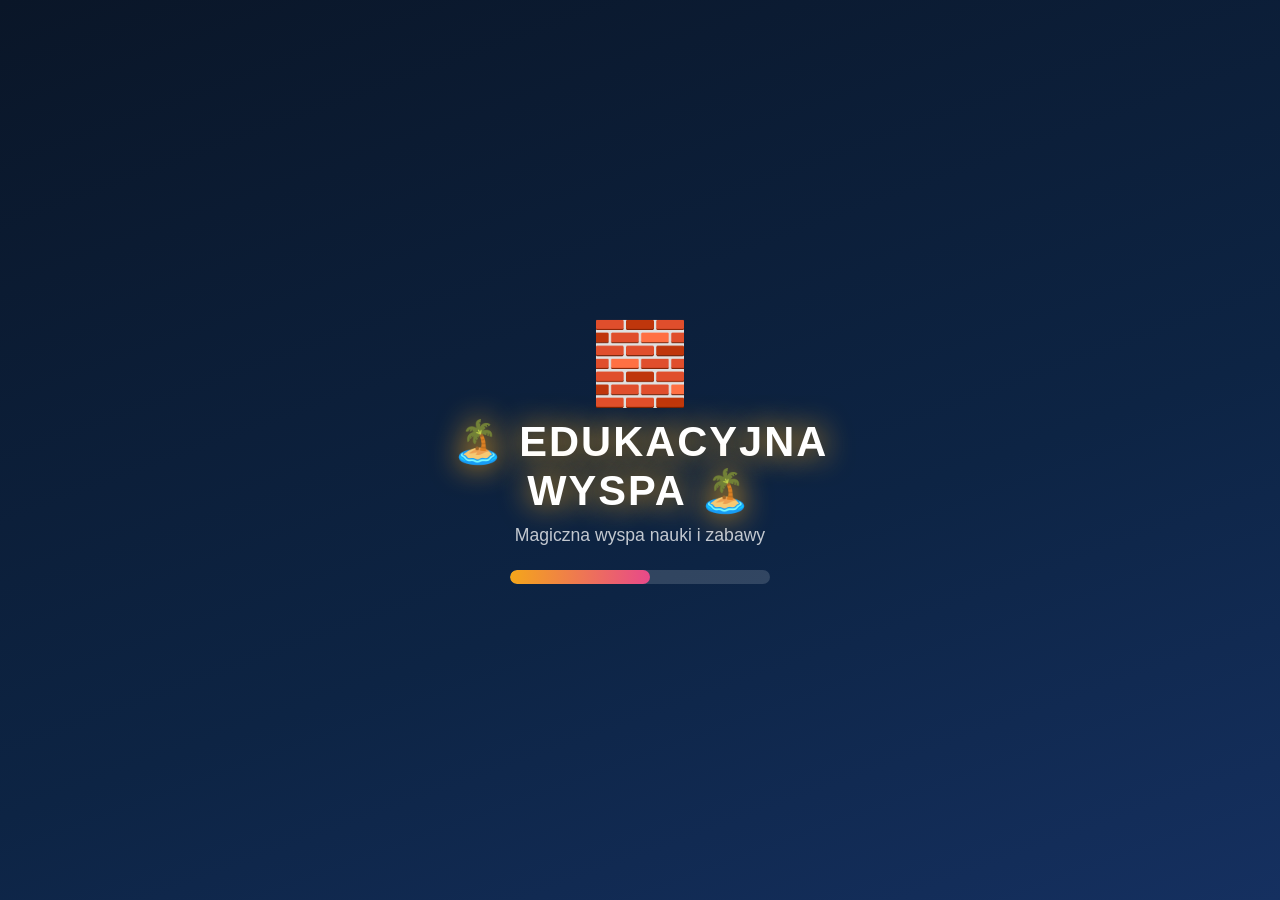
==== index.html @ 7790c466 "Add files via upload" ====
<!DOCTYPE html>
<html lang="pl">
<head>
<meta charset="UTF-8">
<meta name="viewport" content="width=device-width,initial-scale=1,maximum-scale=1,user-scalable=no,viewport-fit=cover">
<meta name="theme-color" content="#0a1628">
<meta name="apple-mobile-web-app-capable" content="yes">
<meta name="apple-mobile-web-app-status-bar-style" content="black-translucent">
<meta name="mobile-web-app-capable" content="yes">
<title>Edukacyjna Wyspa</title>
<link rel="manifest" href="manifest.json">
<link rel="icon" type="image/svg+xml" href="icon.svg">
<link rel="apple-touch-icon" href="icon.svg">
<link rel="stylesheet" href="styles.css">
</head>
<body>
<!-- ========== LOADING ========== -->
<div class="screen active" id="s-loading" onclick="startApp()">
  <div class="stitch-load" id="load-emoji">🌺</div>
  <div class="load-title">🏝️ EDUKACYJNA<br>WYSPA 🏝️</div>
  <div class="load-sub">Magiczna wyspa nauki i zabawy</div>
  <div class="load-bar-wrap"><div class="load-bar" id="load-bar"></div></div>
  <div class="tap-start" id="tap-start">👆 Dotknij, aby zacząć!</div>
</div>

<!-- ========== MAP ========== -->
<div class="screen" id="s-map">
  <div class="stars-bg" id="stars"></div>
  <svg class="map-island-bg" width="380" height="150" viewBox="0 0 380 150">
    <ellipse cx="190" cy="120" rx="170" ry="36" fill="#3d8a25"/>
    <ellipse cx="190" cy="115" rx="140" ry="28" fill="#4caf50"/>
    <circle cx="90" cy="90" r="20" fill="#3d8a25"/><rect x="87" y="100" width="6" height="20" fill="#5d3a1a"/>
    <circle cx="290" cy="85" r="18" fill="#3d8a25"/><rect x="287" y="98" width="6" height="18" fill="#5d3a1a"/>
  </svg>
  <div class="map-title" id="map-title" onpointerdown="parentLongPressStart()" onpointerup="parentLongPressEnd()" onpointerleave="parentLongPressEnd()">🏝️ EDUKACYJNA WYSPA</div>
  <div id="map-greeting" style="z-index:2;font-size:1rem;font-weight:700;color:var(--gold);margin-bottom:4px;min-height:20px"></div>
  <div class="hud">
    <div class="hud-chip">⭐ <span id="hud-stars">0</span></div>
    <div class="hud-chip">🏆 Poziom <span id="hud-level">1</span></div>
    <div class="hud-chip"><div class="level-bar-wrap"><div class="level-bar" id="hud-levelbar"></div></div></div>
  </div>
  <div class="music-panel">
    <button id="music-toggle" onclick="toggleMusic()">🎵</button>
    <input type="range" class="vol-slider" id="vol-slider" min="0" max="100" value="55" oninput="setVolume(this.value)">
  </div>
  <div class="daily-banner" id="daily-banner" onclick="startDaily()">🎯 <span id="daily-text">Wyzwanie dnia</span></div>
  <div class="portal-grid" id="portal-grid"></div>
  <div class="map-bottom-row">
    <button class="map-mini-btn" onclick="goToScreen('s-ach');renderAchievements()">🏅 Osiągnięcia</button>
    <button class="map-mini-btn" onclick="goToScreen('s-board');initBoard()">🎨 Tablica</button>
    <button class="map-mini-btn" onclick="goToScreen('s-cert');renderCertificate()">📜 Certyfikat</button>
    <button class="map-mini-btn" id="install-btn" onclick="installPWA()" style="display:none">📲 Zainstaluj</button>
  </div>
  <div id="visit-counter" style="z-index:2;margin-top:18px;font-size:.72rem;opacity:.55;text-align:center">👣 Odwiedziny: 0</div>
</div>

<!-- ========== ONBOARDING (imię + awatar) ========== -->
<div class="screen" id="s-onboard" style="background:linear-gradient(160deg,#0a1628,#1a1040,#0d2444)">
  <div class="game-screen" style="justify-content:center">
    <div class="game-title" style="color:var(--gold)">👋 Witaj na Wyspie!</div>
    <div class="game-subtitle">Jak masz na imię?</div>
    <input id="name-input" maxlength="12" placeholder="Twoje imię"
      style="font-size:1.2rem;padding:12px 18px;border-radius:16px;border:3px solid var(--gold);background:rgba(255,255,255,.1);color:#fff;text-align:center;width:min(280px,80vw);margin-bottom:6px">
    <div class="game-subtitle" style="margin-top:14px">Wybierz swojego bohatera:</div>
    <div id="avatar-picker" style="display:flex;flex-wrap:wrap;gap:10px;justify-content:center;max-width:340px;margin-bottom:18px"></div>
    <button class="big-btn" onclick="finishOnboard()">Zaczynamy! 🚀</button>
  </div>
</div>

<!-- ========== ZONE 1: LITERY ========== -->
<div class="screen" id="s-z1">
  <button class="back-btn" onclick="goBack()">← Mapa</button>
  <div class="hub"><div class="hub-title" style="color:var(--z1)">📖 Litery i Czytanie</div><div id="z1-cards"></div></div>
</div>
<div class="screen" id="s-z1a">
  <button class="back-btn" onclick="goBack()">← Litery</button>
  <button class="tut-btn" onclick="playTutorial('z1','z1a')">❓</button>
  <div class="game-screen">
    <div class="game-title" style="color:var(--z1)">🔤 Klawiatura Sticha</div>
    <div class="game-subtitle">Kliknij literę, żeby ją usłyszeć! 👂</div>
    <div class="letter-grid" id="letter-grid"></div>
  </div>
</div>
<div class="screen" id="s-z1b">
  <button class="back-btn" onclick="goBack()">← Litery</button>
  <button class="tut-btn" onclick="playTutorial('z1','z1b')">❓</button>
  <div class="game-screen">
    <div class="game-title" style="color:var(--z1)">🧩 Układanie Słów</div>
    <div id="word-emoji" class="word-emoji"></div>
    <div id="word-hint" class="word-hint"></div>
    <div class="slot-row" id="slot-row"></div>
    <div class="letter-options" id="letter-options"></div>
    <button class="big-btn" onclick="nextWord()" style="margin-top:6px">Następne słowo →</button>
  </div>
</div>
<div class="screen" id="s-z1c">
  <button class="back-btn" onclick="goBack()">← Litery</button>
  <button class="tut-btn" onclick="playTutorial('z1','z1c')">❓</button>
  <div class="game-screen">
    <div class="game-title" style="color:var(--z1)">🎵 Sylabowe Puzzle</div>
    <div class="game-subtitle" id="syl-word-name"></div>
    <div id="word-progress" class="word-progress"></div>
    <div class="syllable-row" id="syl-buttons"></div>
    <button class="big-btn" onclick="nextSylWord()" style="margin-top:8px">Następne słowo →</button>
  </div>
</div>
<div class="screen" id="s-z1d">
  <button class="back-btn" onclick="goBack()">← Litery</button>
  <button class="tut-btn" onclick="playTutorial('z1','z1d')">❓</button>
  <div class="game-screen">
    <div class="game-title" style="color:var(--z1)">🖼️ Dopasuj słowo</div>
    <div class="game-subtitle">Który napis pasuje do obrazka?</div>
    <div class="match-pic" id="match-pic"></div>
    <div class="match-opts" id="match-opts"></div>
    <button class="big-btn" onclick="nextMatch()" style="margin-top:12px">Następny →</button>
  </div>
</div>

<!-- ========== ZONE 2: PISANIE ========== -->
<div class="screen" id="s-z2">
  <button class="back-btn" onclick="goBack()">← Mapa</button>
  <button class="tut-btn" onclick="playTutorial('z2','z2')">❓</button>
  <div class="game-screen">
    <div class="game-title" style="color:var(--pink)">✏️ Pisanie z Wiolą</div>
    <div class="diff-row" id="z2-diff"></div>
    <div class="char-picker" id="char-picker"></div>
    <div class="canvas-wrap"><canvas id="draw-canvas" width="320" height="220"></canvas></div>
    <div class="draw-controls">
      <button class="big-btn pink" onclick="clearDrawing()">🗑️ Wymaż</button>
      <button class="big-btn green" onclick="saveDrawing()">💾 Zapisz</button>
      <button class="big-btn" onclick="checkCoverage()">✅ Sprawdź!</button>
    </div>
    <div class="coverage-bar-wrap"><div class="coverage-bar" id="cov-bar"></div></div>
    <div class="coverage-text" id="cov-text">Rysuj palcem po kropkach!</div>
    <div class="gallery" id="draw-gallery"></div>
  </div>
</div>

<!-- ========== ZONE 3: MATEMATYKA ========== -->
<div class="screen" id="s-z3">
  <button class="back-btn" onclick="goBack()">← Mapa</button>
  <div class="hub"><div class="hub-title" style="color:var(--z3)">💎 Matematyka</div><div id="z3-cards"></div></div>
</div>
<div class="screen" id="s-z3a">
  <button class="back-btn" onclick="goBack()">← Matematyka</button>
  <button class="tut-btn" onclick="playTutorial('z3','z3a')">❓</button>
  <div class="game-screen">
    <div class="game-title" style="color:var(--cyan)">💎 Liczenie Diamentów</div>
    <div class="game-subtitle">Dotykaj diamenty i licz ze Stichem!</div>
    <div class="count-display" id="count-display">0</div>
    <div class="diamond-grid" id="diamond-grid"></div>
    <div style="margin:8px 0;font-size:.9rem;opacity:.8">Ile ich jest razem?</div>
    <div class="ans-row" id="diamond-answers"></div>
    <button class="big-btn cyan" onclick="nextDiamond()" style="margin-top:14px">Nowe zadanie →</button>
  </div>
</div>
<div class="screen" id="s-z3b">
  <button class="back-btn" onclick="goBack()">← Matematyka</button>
  <button class="tut-btn" onclick="playTutorial('z3','z3b')">❓</button>
  <div class="game-screen">
    <div class="game-title" style="color:var(--cyan)">🧮 Działania</div>
    <div class="diff-row" id="z3b-ops"></div>
    <div class="math-emoji-row" id="math-emoji"></div>
    <div class="math-eq" id="math-eq"></div>
    <div class="ans-row" id="math-answers"></div>
    <button class="big-btn cyan" onclick="nextMath()" style="margin-top:14px">Nowe zadanie →</button>
  </div>
</div>
<div class="screen" id="s-z3c">
  <button class="back-btn" onclick="goBack()">← Matematyka</button>
  <button class="tut-btn" onclick="playTutorial('z3','z3c')">❓</button>
  <div class="game-screen">
    <div class="game-title" style="color:var(--cyan)">🎈 Balony Matematyczne</div>
    <div class="balloon-target" id="balloon-target"></div>
    <div class="balloon-field" id="balloon-field"></div>
    <div class="mem-score" id="balloon-score" style="margin-top:10px">Trafienia: 0 / 5</div>
  </div>
</div>

<!-- ========== ZONE 4: GRY ========== -->
<div class="screen" id="s-z4">
  <button class="back-btn" onclick="goBack()">← Mapa</button>
  <div class="hub"><div class="hub-title" style="color:var(--z4)">🎮 Gry i Zabawy</div><div id="z4-cards"></div></div>
</div>
<div class="screen" id="s-z4a">
  <button class="back-btn" onclick="goBack()">← Gry</button>
  <button class="tut-btn" onclick="playTutorial('z4','z4a')">❓</button>
  <div class="game-screen">
    <div class="game-title" style="color:var(--z4)">🃏 Memory</div>
    <div class="diff-row" id="mem-diff"></div>
    <div class="mem-score" id="mem-score">Pary: 0</div>
    <div class="memory-grid" id="memory-grid"></div>
    <button class="big-btn green" onclick="initMemory()" style="margin-top:14px">🔄 Nowa gra</button>
  </div>
</div>
<div class="screen" id="s-z4b">
  <button class="back-btn" onclick="goBack()">← Gry</button>
  <button class="tut-btn" onclick="playTutorial('z4','z4b')">❓</button>
  <div class="game-screen">
    <div class="game-title" style="color:var(--z4)">⭕ Kółko i Krzyżyk</div>
    <div class="game-subtitle">Ty = 💙 Stich (X) | Komputer = 💖 Wojan (O)</div>
    <div class="ttt-status" id="ttt-status">Twoja kolej!</div>
    <div class="ttt-grid" id="ttt-grid"></div>
    <button class="big-btn green" onclick="initTTT()" style="margin-top:14px">🔄 Nowa gra</button>
  </div>
</div>
<div class="screen" id="s-z4c">
  <button class="back-btn" onclick="goBack()">← Gry</button>
  <button class="tut-btn" onclick="playTutorial('z4','z4c')">❓</button>
  <div class="game-screen">
    <div class="game-title" style="color:var(--z4)">🎲 Edukacyjny Chińczyk</div>
    <div class="chinczyk-info" id="chin-info">💙 Ty | 💚 Creeper</div>
    <div class="chinczyk-track" id="chin-track"></div>
    <div class="dice-display" id="dice-disp">🎲</div>
    <div id="quiz-area" style="width:100%"></div>
    <button class="big-btn green" id="chin-roll-btn" onclick="rollDice()">🎲 Rzuć kostką!</button>
    <button class="big-btn ghost" onclick="initChinczyk()" style="margin-top:8px">🔄 Nowa gra</button>
  </div>
</div>

<!-- ========== ZONE 5: LOGIKA ========== -->
<div class="screen" id="s-z5">
  <button class="back-btn" onclick="goBack()">← Mapa</button>
  <div class="hub"><div class="hub-title" style="color:var(--z5)">🧠 Logika i Obserwacja</div><div id="z5-cards"></div></div>
</div>
<div class="screen" id="s-z5a">
  <button class="back-btn" onclick="goBack()">← Logika</button>
  <button class="tut-btn" onclick="playTutorial('z5','z5a')">❓</button>
  <div class="game-screen">
    <div class="game-title" style="color:var(--z5)">🔢 Co dalej?</div>
    <div class="game-subtitle">Dokończ wzór — co pasuje w miejsce ❓</div>
    <div class="seq-row" id="seq-row"></div>
    <div class="seq-opts" id="seq-opts"></div>
    <button class="big-btn purple" onclick="nextSequence()" style="margin-top:14px">Następny →</button>
  </div>
</div>
<div class="screen" id="s-z5b">
  <button class="back-btn" onclick="goBack()">← Logika</button>
  <button class="tut-btn" onclick="playTutorial('z5','z5b')">❓</button>
  <div class="game-screen">
    <div class="game-title" style="color:var(--z5)">🔍 Znajdź różnicę</div>
    <div class="game-subtitle" id="diff-sub">Dotknij to, co jest inne!</div>
    <div class="seq-row"><div class="seq-item" style="border:none;font-size:.9rem;opacity:.7">Znalezione: <span id="diff-found">0</span>/<span id="diff-total">0</span></div></div>
    <div class="diff-scene"><div class="diff-grid" id="diff-grid"></div></div>
    <button class="big-btn purple" onclick="nextDifference()" style="margin-top:14px">Następny →</button>
  </div>
</div>
<div class="screen" id="s-z5c">
  <button class="back-btn" onclick="goBack()">← Logika</button>
  <button class="tut-btn" onclick="playTutorial('z5','z5c')">❓</button>
  <div class="game-screen">
    <div class="game-title" style="color:var(--z5)">🧩 Puzzle</div>
    <div class="game-subtitle">Przeciągnij części na właściwe miejsca!</div>
    <div class="puzzle-board" id="puzzle-board"></div>
    <div class="puz-tray" id="puzzle-tray"></div>
    <button class="big-btn purple" onclick="initPuzzle()" style="margin-top:14px">Nowy obrazek →</button>
  </div>
</div>
<div class="screen" id="s-z5d">
  <button class="back-btn" onclick="goBack()">← Logika</button>
  <button class="tut-btn" onclick="playTutorial('z5','z5d')">❓</button>
  <div class="game-screen">
    <div class="game-title" style="color:var(--z5)">🌀 Labirynt</div>
    <div class="game-subtitle">Przesuń palcem 💙 do 🏆!</div>
    <div id="maze-wrap" class="maze-wrap"></div>
    <button class="big-btn purple" onclick="initMaze()" style="margin-top:14px">Nowy labirynt →</button>
  </div>
</div>

<!-- ========== ZONE 6: UBIERANKI / OPIEKA ========== -->
<div class="screen" id="s-z6">
  <button class="back-btn" onclick="goBack()">← Mapa</button>
  <div class="hub"><div class="hub-title" style="color:var(--z6)">👗 Ubieranki i Opieka</div><div id="z6-cards"></div></div>
</div>
<div class="screen" id="s-z6a">
  <button class="back-btn" onclick="goBack()">← Ubieranki</button>
  <button class="tut-btn" onclick="playTutorial('z6','z6a')">❓</button>
  <div class="game-screen">
    <div class="game-title" style="color:var(--z6)">👗 Ubieranki</div>
    <div class="char-toggle" id="dress-char-toggle"></div>
    <div class="theme-row" id="dress-themes"></div>
    <div class="dress-stage">
      <div class="dress-char" id="dress-base">👧</div>
      <div class="dress-layer dl-hat" id="dl-hat"></div>
      <div class="dress-layer dl-acc" id="dl-acc"></div>
      <div class="dress-layer dl-body" id="dl-body"></div>
      <div class="dress-layer dl-feet" id="dl-feet"></div>
    </div>
    <div class="wardrobe" id="wardrobe"></div>
    <button class="big-btn" onclick="celebrateDress()" style="margin-top:12px;background:var(--z6)">✨ Gotowe!</button>
  </div>
</div>
<div class="screen" id="s-z6b">
  <button class="back-btn" onclick="goBack()">← Opieka</button>
  <button class="tut-btn" onclick="playTutorial('z6','z6b')">❓</button>
  <div class="game-screen">
    <div class="game-title" style="color:var(--z6)">🐾 Opieka nad zwierzakiem</div>
    <div class="char-toggle" id="pet-toggle"></div>
    <div class="pet-stage" id="pet-stage">🐶</div>
    <div class="meters" id="pet-meters"></div>
    <div class="care-actions">
      <button class="care-btn" onclick="petAction('feed')">🍖</button>
      <button class="care-btn" onclick="petAction('wash')">🧼</button>
      <button class="care-btn" onclick="petAction('play')">🎾</button>
      <button class="care-btn" onclick="petAction('sleep')">😴</button>
    </div>
  </div>
</div>
<div class="screen" id="s-z6c">
  <button class="back-btn" onclick="goBack()">← Gotowanie</button>
  <button class="tut-btn" onclick="playTutorial('z6','z6c')">❓</button>
  <div class="game-screen">
    <div class="game-title" style="color:var(--z6)">🍳 Gotowanie</div>
    <div class="game-subtitle" id="cook-goal">Zrób pyszną kanapkę!</div>
    <div class="plate" id="cook-plate"></div>
    <div class="ingredient-tray" id="cook-tray"></div>
    <button class="big-btn" onclick="serveDish()" style="margin-top:10px;background:var(--z6)">🍽️ Podaj!</button>
  </div>
</div>
<div class="screen" id="s-z6d">
  <button class="back-btn" onclick="goBack()">← Salon</button>
  <button class="tut-btn" onclick="playTutorial('z6','z6d')">❓</button>
  <div class="game-screen">
    <div class="game-title" style="color:var(--z6)">💅 Salon piękności</div>
    <div class="game-subtitle">Wybierz kolor i pomaluj paznokcie!</div>
    <div class="nails" id="nails"></div>
    <div class="palette" id="nail-palette"></div>
    <button class="big-btn" onclick="celebrate('Pięknie! 💅','Gotowy manicure!',3,'z6d')" style="margin-top:14px;background:var(--z6)">✨ Gotowe!</button>
  </div>
</div>

<!-- ========== EXTRA GAMES ========== -->
<div class="screen" id="s-cbn">
  <button class="back-btn" onclick="goBack()">← Logika</button>
  <button class="tut-btn" onclick="playTutorial('z5','cbn')">❓</button>
  <div class="game-screen">
    <div class="game-title" style="color:var(--z5)">🎨 Maluj po numerach</div>
    <div class="game-subtitle">Wybierz kolor i dotknij pól z tą cyfrą!</div>
    <div class="cbn-grid" id="cbn-grid"></div>
    <div class="cbn-palette" id="cbn-palette"></div>
    <button class="big-btn purple" onclick="initCBN()" style="margin-top:12px">Nowy obrazek →</button>
  </div>
</div>
<div class="screen" id="s-shadow">
  <button class="back-btn" onclick="goBack()">← Logika</button>
  <button class="tut-btn" onclick="playTutorial('z5','shadow')">❓</button>
  <div class="game-screen">
    <div class="game-title" style="color:var(--z5)">🌚 Znajdź cień</div>
    <div class="game-subtitle">Który obrazek pasuje do cienia?</div>
    <div class="shadow-target" id="shadow-target"></div>
    <div class="shadow-opts" id="shadow-opts"></div>
    <button class="big-btn purple" onclick="nextShadow()" style="margin-top:14px">Następny →</button>
  </div>
</div>
<div class="screen" id="s-sort">
  <button class="back-btn" onclick="goBack()">← Logika</button>
  <button class="tut-btn" onclick="playTutorial('z5','sort')">❓</button>
  <div class="game-screen">
    <div class="game-title" style="color:var(--z5)">📦 Sortowanie</div>
    <div class="game-subtitle" id="sort-goal">Przeciągnij do właściwego pojemnika!</div>
    <div class="sort-items" id="sort-items"></div>
    <div class="bins" id="sort-bins"></div>
  </div>
</div>
<div class="screen" id="s-beads">
  <button class="back-btn" onclick="goBack()">← Ubieranki</button>
  <button class="tut-btn" onclick="playTutorial('z6','beads')">❓</button>
  <div class="game-screen">
    <div class="game-title" style="color:var(--z6)">📿 Koraliki</div>
    <div class="game-subtitle">Twórz własny wzór z koralików!</div>
    <div class="bead-string" id="bead-string"></div>
    <div class="bead-palette" id="bead-palette"></div>
    <div class="care-actions" style="margin-top:10px">
      <button class="big-btn ghost" onclick="clearBeads()">🗑️ Wyczyść</button>
      <button class="big-btn" onclick="celebrate('Cudny naszyjnik! 📿','Piękny wzór!',3,'beads')" style="background:var(--z6)">✨ Gotowe!</button>
    </div>
  </div>
</div>

<!-- ========== ACHIEVEMENTS ========== -->
<div class="screen" id="s-ach">
  <button class="back-btn" onclick="goBack()">← Mapa</button>
  <div class="game-screen">
    <div class="game-title" style="color:var(--gold)">🏅 Moje Osiągnięcia</div>
    <div class="game-subtitle" id="ach-summary"></div>
    <div class="ach-grid" id="ach-grid"></div>
  </div>
</div>

<!-- ========== PARENT PANEL ========== -->
<div class="modal-bg" id="parent-modal">
  <div class="modal">
    <h2>👨‍👩‍👧 Panel Rodzica</h2>
    <div id="parent-stats"></div>
    <div style="margin-top:14px;font-size:.9rem;font-weight:700">🎵 Dźwięk</div>
    <div class="stat-row"><span>Muzyka</span><button class="m-btn" style="width:auto;margin:0;padding:6px 14px;background:var(--gold)" id="pp-music" onclick="toggleMusic()">—</button></div>
    <button class="m-btn" style="background:var(--red);color:#fff" onclick="resetProgress()">🗑️ Resetuj postęp dziecka</button>
    <button class="m-btn" style="background:var(--gold)" onclick="closeParent()">✖️ Zamknij</button>
  </div>
</div>

<!-- ========== ZONE 7: KOLORY ========== -->
<div class="screen" id="s-z7"><button class="back-btn" onclick="goBack()">← Mapa</button>
  <div class="hub"><div class="hub-title" style="color:var(--z7)">🎨 Kolory</div><div id="z7-cards"></div></div></div>
<div class="screen" id="s-z7a"><button class="back-btn" onclick="goBack()">← Kolory</button><button class="tut-btn" onclick="playTutorial('z7','z7a')">❓</button>
  <div class="game-screen"><div class="game-title" style="color:var(--z7)">👆 Kliknij kolor</div>
    <div class="game-subtitle" id="color-prompt"></div>
    <div class="color-grid" id="color-grid"></div></div></div>
<div class="screen" id="s-z7b"><button class="back-btn" onclick="goBack()">← Kolory</button><button class="tut-btn" onclick="playTutorial('z7','z7b')">❓</button>
  <div class="game-screen"><div class="game-title" style="color:var(--z7)">📦 Sortuj kolory</div>
    <div class="game-subtitle" id="csort-goal">Przeciągnij do właściwego koszyka!</div>
    <div class="sort-items" id="csort-items"></div><div class="bins" id="csort-bins"></div></div></div>
<div class="screen" id="s-z7c"><button class="back-btn" onclick="goBack()">← Kolory</button><button class="tut-btn" onclick="playTutorial('z7','z7c')">❓</button>
  <div class="game-screen"><div class="game-title" style="color:var(--z7)">🌈 Mieszanie kolorów</div>
    <div class="game-subtitle">Połącz dwa kolory i zobacz, co powstanie!</div>
    <div class="mix-row" id="mix-row"></div>
    <div class="mix-result" id="mix-result">❓</div>
    <div class="mix-goal" id="mix-goal"></div></div></div>

<!-- ========== ZONE 8: KSZTAŁTY ========== -->
<div class="screen" id="s-z8"><button class="back-btn" onclick="goBack()">← Mapa</button>
  <div class="hub"><div class="hub-title" style="color:var(--z8)">🔷 Kształty</div><div id="z8-cards"></div></div></div>
<div class="screen" id="s-z8a"><button class="back-btn" onclick="goBack()">← Kształty</button><button class="tut-btn" onclick="playTutorial('z8','z8a')">❓</button>
  <div class="game-screen"><div class="game-title" style="color:var(--z8)">🔍 Poznaj kształty</div>
    <div class="game-subtitle" id="shape-prompt"></div>
    <div class="shape-grid" id="shape-grid"></div></div></div>
<div class="screen" id="s-z8b"><button class="back-btn" onclick="goBack()">← Kształty</button><button class="tut-btn" onclick="playTutorial('z8','z8b')">❓</button>
  <div class="game-screen"><div class="game-title" style="color:var(--z8)">🧩 Dopasuj kształt</div>
    <div class="game-subtitle">Który przedmiot ma taki kształt?</div>
    <div class="shape-big" id="shape-big"></div>
    <div class="shape-opts" id="shapematch-opts"></div>
    <button class="big-btn" onclick="nextShapeMatch()" style="margin-top:14px;background:var(--z8)">Następny →</button></div></div>

<!-- ========== ZONE 9: ZWIERZĘTA ========== -->
<div class="screen" id="s-z9"><button class="back-btn" onclick="goBack()">← Mapa</button>
  <div class="hub"><div class="hub-title" style="color:var(--z9)">🦁 Zwierzęta</div><div id="z9-cards"></div></div></div>
<div class="screen" id="s-z9a"><button class="back-btn" onclick="goBack()">← Zwierzęta</button><button class="tut-btn" onclick="playTutorial('z9','z9a')">❓</button>
  <div class="game-screen"><div class="game-title" style="color:var(--z9)">🔊 Głosy zwierząt</div>
    <div class="game-subtitle">Dotknij zwierzę i posłuchaj!</div>
    <div class="animal-grid" id="animal-grid"></div></div></div>
<div class="screen" id="s-z9b"><button class="back-btn" onclick="goBack()">← Zwierzęta</button><button class="tut-btn" onclick="playTutorial('z9','z9b')">❓</button>
  <div class="game-screen"><div class="game-title" style="color:var(--z9)">🏠 Gdzie mieszka?</div>
    <div class="game-subtitle" id="home-q"></div>
    <div class="shape-big" id="home-animal"></div>
    <div class="shape-opts" id="home-opts"></div>
    <button class="big-btn" onclick="nextAnimalHome()" style="margin-top:14px;background:var(--z9)">Następne →</button></div></div>
<div class="screen" id="s-z9c"><button class="back-btn" onclick="goBack()">← Zwierzęta</button><button class="tut-btn" onclick="playTutorial('z9','z9c')">❓</button>
  <div class="game-screen"><div class="game-title" style="color:var(--z9)">🍽️ Czym się żywi?</div>
    <div class="game-subtitle" id="food-q"></div>
    <div class="shape-big" id="food-animal"></div>
    <div class="shape-opts" id="food-opts"></div>
    <button class="big-btn" onclick="nextAnimalFood()" style="margin-top:14px;background:var(--z9)">Następne →</button></div></div>

<!-- ========== ZONE 10: CZAS ========== -->
<div class="screen" id="s-z10"><button class="back-btn" onclick="goBack()">← Mapa</button>
  <div class="hub"><div class="hub-title" style="color:var(--z10)">🕐 Czas</div><div id="z10-cards"></div></div></div>
<div class="screen" id="s-z10a"><button class="back-btn" onclick="goBack()">← Czas</button><button class="tut-btn" onclick="playTutorial('z10','z10a')">❓</button>
  <div class="game-screen"><div class="game-title" style="color:var(--z10)">🌅 Pory dnia</div>
    <div class="game-subtitle" id="tod-q"></div>
    <div class="shape-big" id="tod-activity"></div>
    <div class="shape-opts" id="tod-opts"></div>
    <button class="big-btn" onclick="nextTimeOfDay()" style="margin-top:14px;background:var(--z10)">Następne →</button></div></div>
<div class="screen" id="s-z10b"><button class="back-btn" onclick="goBack()">← Czas</button><button class="tut-btn" onclick="playTutorial('z10','z10b')">❓</button>
  <div class="game-screen"><div class="game-title" style="color:var(--z10)">🕐 Która godzina?</div>
    <div class="game-subtitle">Popatrz na zegar i wybierz godzinę!</div>
    <svg id="clock-svg" width="200" height="200" viewBox="0 0 200 200"></svg>
    <div class="ans-row" id="clock-opts"></div>
    <button class="big-btn" onclick="nextClock()" style="margin-top:14px;background:var(--z10)">Następny →</button></div></div>

<!-- ========== ZONE 11: MUZYKA ========== -->
<div class="screen" id="s-z11"><button class="back-btn" onclick="goBack()">← Mapa</button>
  <div class="hub"><div class="hub-title" style="color:var(--z11)">🎹 Muzyka</div><div id="z11-cards"></div></div></div>
<div class="screen" id="s-z11a"><button class="back-btn" onclick="goBack()">← Muzyka</button><button class="tut-btn" onclick="playTutorial('z11','z11a')">❓</button>
  <div class="game-screen"><div class="game-title" style="color:var(--z11)">🎹 Pianino</div>
    <div class="game-subtitle">Dotykaj klawisze i graj melodie!</div>
    <div class="piano" id="piano"></div></div></div>
<div class="screen" id="s-z11b"><button class="back-btn" onclick="goBack()">← Muzyka</button><button class="tut-btn" onclick="playTutorial('z11','z11b')">❓</button>
  <div class="game-screen"><div class="game-title" style="color:var(--z11)">🎵 Zapamiętaj melodię</div>
    <div class="game-subtitle" id="simon-status">Patrz i słuchaj, potem powtórz!</div>
    <div class="simon-grid" id="simon-grid"></div>
    <button class="big-btn" id="simon-start" onclick="simonStart()" style="margin-top:16px;background:var(--z11)">▶️ Start</button></div></div>

<!-- ========== TABLICA RYSUNKOWA ========== -->
<div class="screen" id="s-board"><button class="back-btn" onclick="goBack()">← Mapa</button>
  <div class="game-screen"><div class="game-title" style="color:var(--cyan)">🎨 Tablica rysunkowa</div>
    <div class="canvas-wrap" style="border-color:var(--cyan)"><canvas id="board-canvas" width="340" height="240"></canvas></div>
    <div class="bead-palette" id="board-palette" style="margin-top:10px"></div>
    <div class="draw-controls">
      <button class="big-btn ghost" onclick="boardClear()">🗑️ Wyczyść</button>
      <button class="big-btn cyan" onclick="boardErase()" id="board-erase-btn">🧽 Gumka</button>
    </div></div></div>

<!-- ========== CERTYFIKAT ========== -->
<div class="screen" id="s-cert" style="background:linear-gradient(160deg,#0a1628,#241a40,#0d2444);overflow-y:auto">
  <button class="back-btn" onclick="goBack()">← Mapa</button>
  <div class="game-screen"><div id="cert-box"></div>
    <button class="big-btn" onclick="window.print()" style="margin-top:16px">🖨️ Wydrukuj</button></div></div>

<!-- ========== OVERLAYS ========== -->
<div id="hint-layer"></div>
<div class="hint-toast" id="hint-toast"></div>
<div class="mascot-pop" id="mascot-pop">👽</div>
<script src="app.js"></script>
</body>
</html>
---- styles.css ----
:root{
  --bg:#0a1628; --ocean:#0d2444;
  --gold:#f4a61a; --pink:#e8498a; --cyan:#3dd5f3; --green:#4caf50; --red:#e53935; --white:#fff;
  --z1:#f4a61a;  /* litery */
  --z2:#e8498a;  /* pisanie */
  --z3:#3dd5f3;  /* matematyka */
  --z4:#56c275;  /* gry */
  --z5:#9b6dff;  /* logika */
  --z6:#ff8fab;  /* ubieranki / opieka */
  --z7:#ff6b6b;  /* kolory */
  --z8:#5b8def;  /* kształty */
  --z9:#46c2a0;  /* zwierzęta */
  --z10:#ffb443; /* czas */
  --z11:#c77dff; /* muzyka */
}
*{box-sizing:border-box;margin:0;padding:0;-webkit-tap-highlight-color:transparent;touch-action:manipulation;-webkit-user-select:none;user-select:none}
input{-webkit-user-select:text;user-select:text;font-family:inherit}
html,body{width:100%;height:100%;overflow:hidden;background:var(--bg);font-family:'Segoe UI',Arial,sans-serif;color:var(--white)}
.screen{position:fixed;inset:0;display:none;flex-direction:column;align-items:center;justify-content:center;overflow:hidden}
.screen.active{display:flex}

/* ---------- LOADING ---------- */
#s-loading{background:linear-gradient(160deg,#0a1628,#0d2444 60%,#153060);cursor:pointer}
.load-title{font-size:2.6rem;font-weight:900;text-align:center;letter-spacing:2px;text-shadow:0 0 30px var(--gold)}
.load-sub{font-size:1.1rem;opacity:.75;margin-top:10px;text-align:center}
.load-bar-wrap{width:260px;height:14px;background:rgba(255,255,255,.15);border-radius:7px;margin-top:24px;overflow:hidden}
.load-bar{height:100%;background:linear-gradient(90deg,var(--gold),var(--pink));border-radius:7px;width:0;transition:width .3s}
.stitch-load{font-size:5rem;margin-bottom:6px;animation:bob 1.6s ease-in-out infinite}
@keyframes bob{0%,100%{transform:translateY(0)}50%{transform:translateY(-14px)}}
.tap-start{margin-top:22px;font-size:1.2rem;font-weight:800;color:var(--gold);animation:pulseText 1.2s infinite;display:none}
@keyframes pulseText{0%,100%{opacity:.5;transform:scale(1)}50%{opacity:1;transform:scale(1.08)}}

/* ---------- MAP ---------- */
#s-map{background:linear-gradient(180deg,#071025,#0d2444 40%,#1a4a6b);justify-content:flex-start;overflow-y:auto;padding:10px 12px 24px}
.stars-bg{position:fixed;inset:0;pointer-events:none;overflow:hidden;z-index:0}
.star{position:absolute;border-radius:50%;background:#fff;animation:twinkle 2s infinite alternate}
@keyframes twinkle{0%{opacity:.2}100%{opacity:1}}
.map-island-bg{position:fixed;bottom:0;left:50%;transform:translateX(-50%);pointer-events:none;opacity:.35;z-index:0}
.map-title{font-size:1.7rem;font-weight:900;letter-spacing:2px;text-shadow:0 0 20px var(--gold);text-align:center;z-index:2;margin:4px 0 2px;cursor:pointer}
/* HUD */
.hud{display:flex;align-items:center;justify-content:center;gap:10px;flex-wrap:wrap;z-index:2;margin-bottom:6px}
.hud-chip{background:rgba(255,255,255,.12);border:2px solid rgba(255,255,255,.25);border-radius:20px;padding:6px 14px;font-size:.9rem;font-weight:700;display:flex;align-items:center;gap:6px}
.level-bar-wrap{width:120px;height:10px;background:rgba(255,255,255,.18);border-radius:5px;overflow:hidden}
.level-bar{height:100%;background:linear-gradient(90deg,var(--gold),var(--green));width:0;transition:width .4s}
/* music panel */
.music-panel{display:flex;align-items:center;gap:8px;background:rgba(255,255,255,.1);border:2px solid rgba(255,255,255,.22);border-radius:22px;padding:6px 12px;z-index:2}
.music-panel button{background:none;border:none;font-size:1.4rem;cursor:pointer;color:#fff}
.vol-slider{width:80px;accent-color:var(--gold)}
/* daily banner */
.daily-banner{z-index:2;background:linear-gradient(90deg,rgba(244,166,26,.25),rgba(232,73,138,.25));border:2px solid var(--gold);border-radius:18px;padding:8px 16px;margin:6px 0;font-size:.9rem;font-weight:700;text-align:center;cursor:pointer;max-width:340px;display:flex;align-items:center;gap:8px;justify-content:center}
.daily-banner.done{border-color:var(--green);background:rgba(76,175,80,.2)}
/* portal grid */
.portal-grid{display:flex;flex-wrap:wrap;gap:14px;justify-content:center;z-index:2;margin-top:8px;max-width:560px}
.portal{position:relative;width:140px;height:140px;border-radius:24px;border:3px solid;cursor:pointer;display:flex;flex-direction:column;align-items:center;justify-content:center;font-size:.9rem;font-weight:800;text-align:center;line-height:1.15;padding:10px;background:rgba(10,22,40,.66);backdrop-filter:blur(4px);transition:transform .15s}
.portal:active{transform:scale(.93)}
.portal .p-icon{font-size:2.6rem;margin-bottom:4px}
.portal .p-stars{font-size:.78rem;margin-top:4px;letter-spacing:1px}
.portal.locked{filter:grayscale(.7) brightness(.6);}
.portal .lock-badge{position:absolute;top:8px;right:10px;font-size:1.3rem}
.p1{border-color:var(--z1);color:var(--z1);box-shadow:0 0 22px rgba(244,166,26,.4)}
.p2{border-color:var(--z2);color:var(--z2);box-shadow:0 0 22px rgba(232,73,138,.4)}
.p3{border-color:var(--z3);color:var(--z3);box-shadow:0 0 22px rgba(61,213,243,.4)}
.p4{border-color:var(--z4);color:var(--z4);box-shadow:0 0 22px rgba(86,194,117,.4)}
.p5{border-color:var(--z5);color:var(--z5);box-shadow:0 0 22px rgba(155,109,255,.4)}
.p6{border-color:var(--z6);color:var(--z6);box-shadow:0 0 22px rgba(255,143,171,.4)}
.p7{border-color:var(--z7);color:var(--z7);box-shadow:0 0 22px rgba(255,107,107,.4)}
.p8{border-color:var(--z8);color:var(--z8);box-shadow:0 0 22px rgba(91,141,239,.4)}
.p9{border-color:var(--z9);color:var(--z9);box-shadow:0 0 22px rgba(70,194,160,.4)}
.p10{border-color:var(--z10);color:var(--z10);box-shadow:0 0 22px rgba(255,180,67,.4)}
.p11{border-color:var(--z11);color:var(--z11);box-shadow:0 0 22px rgba(199,125,255,.4)}
.map-bottom-row{display:flex;gap:12px;z-index:2;margin-top:14px;flex-wrap:wrap;justify-content:center}
.map-mini-btn{background:rgba(255,255,255,.12);border:2px solid rgba(255,255,255,.25);border-radius:20px;padding:10px 18px;font-size:.95rem;font-weight:700;cursor:pointer;color:#fff;display:flex;align-items:center;gap:6px}
.map-mini-btn:active{opacity:.7}

/* ---------- BACK ---------- */
.back-btn{position:absolute;top:12px;left:12px;background:rgba(255,255,255,.15);border:2px solid rgba(255,255,255,.3);color:#fff;border-radius:30px;padding:8px 18px;font-size:.95rem;cursor:pointer;z-index:30;backdrop-filter:blur(4px)}
.back-btn:active{opacity:.7}

/* ---------- HUB ---------- */
.hub{width:100%;height:100%;display:flex;flex-direction:column;align-items:center;justify-content:center;gap:14px;padding:64px 18px 24px;overflow-y:auto}
.hub-title{font-size:1.6rem;font-weight:900;text-align:center}
.hub-card{position:relative;width:min(360px,92vw);background:rgba(255,255,255,.1);border-radius:18px;padding:16px 20px;display:flex;align-items:center;gap:14px;cursor:pointer;border:2px solid rgba(255,255,255,.2);transition:transform .15s,background .15s}
.hub-card:active{transform:scale(.96);background:rgba(255,255,255,.18)}
.hub-card.locked{filter:grayscale(.6) brightness(.6)}
.hub-card-icon{font-size:2.4rem;flex-shrink:0}
.hub-card-text h3{font-size:1.05rem;font-weight:700}
.hub-card-text p{font-size:.8rem;opacity:.75;margin-top:2px}
.hub-card .card-stars{position:absolute;right:14px;top:50%;transform:translateY(-50%);font-size:.85rem;letter-spacing:1px}
.hub-card .card-lock{position:absolute;right:14px;top:50%;transform:translateY(-50%);font-size:1.4rem}

/* ---------- GAME COMMON ---------- */
.game-screen{padding:60px 14px 24px;width:100%;height:100%;overflow-y:auto;display:flex;flex-direction:column;align-items:center}
.game-title{font-size:1.45rem;font-weight:900;text-align:center;margin-bottom:8px}
.game-subtitle{text-align:center;font-size:.92rem;opacity:.82;margin-bottom:12px}
.stars-score{font-size:1.5rem;text-align:center;margin:4px 0;letter-spacing:4px;min-height:30px}
.big-btn{background:var(--gold);color:#000;border:none;border-radius:24px;padding:13px 30px;font-size:1.05rem;font-weight:800;cursor:pointer;transition:transform .12s}
.big-btn:active{transform:scale(.94)}
.big-btn.cyan{background:var(--cyan)} .big-btn.green{background:var(--green)}
.big-btn.pink{background:var(--pink)} .big-btn.purple{background:var(--z5);color:#fff}
.big-btn.ghost{background:rgba(255,255,255,.15);color:#fff}
.tut-btn{position:absolute;top:12px;right:12px;background:rgba(255,255,255,.15);border:2px solid rgba(255,255,255,.3);color:#fff;border-radius:50%;width:42px;height:42px;font-size:1.3rem;cursor:pointer;z-index:30}

/* answer buttons (shared) */
.ans-row{display:flex;justify-content:center;gap:14px;margin-top:10px;flex-wrap:wrap}
.ans-btn{min-width:70px;height:70px;border:3px solid var(--cyan);background:rgba(61,213,243,.12);color:var(--cyan);border-radius:16px;font-size:1.7rem;font-weight:900;cursor:pointer;transition:transform .1s;padding:0 8px}
.ans-btn:active{transform:scale(.9)}
.ans-btn.correct{background:var(--green);border-color:var(--green);color:#fff}
.ans-btn.wrong{background:var(--red);border-color:var(--red);color:#fff}

/* ---------- Z1 letters ---------- */
#s-z1,#s-z1a,#s-z1b,#s-z1c,#s-z1d{background:linear-gradient(160deg,#1a0a00,#2d1200,#3d1f00)}
.letter-grid{display:grid;grid-template-columns:repeat(7,1fr);gap:7px;max-width:560px;width:100%}
.letter-tile{background:rgba(244,166,26,.18);border:2px solid var(--gold);border-radius:13px;padding:9px 3px;text-align:center;cursor:pointer;transition:transform .1s,background .1s}
.letter-tile:active,.letter-tile.popped{transform:scale(.88);background:rgba(244,166,26,.4)}
.letter-tile .lt{font-size:1.45rem;font-weight:900;color:var(--gold)}
.letter-tile .le{font-size:.8rem;margin-top:2px}
.word-emoji{font-size:3.4rem;text-align:center;margin-bottom:8px}
.word-hint{font-size:1rem;text-align:center;opacity:.85;margin-bottom:12px}
.slot-row{display:flex;justify-content:center;gap:10px;margin-bottom:18px;flex-wrap:wrap}
.letter-slot{width:54px;height:54px;border:3px dashed var(--gold);border-radius:12px;display:flex;align-items:center;justify-content:center;font-size:1.7rem;font-weight:900;color:var(--gold);background:rgba(244,166,26,.08)}
.letter-slot.filled{border-style:solid;background:rgba(244,166,26,.25)}
.letter-options{display:flex;justify-content:center;flex-wrap:wrap;gap:10px;margin-bottom:14px}
.drag-letter{width:54px;height:54px;background:rgba(244,166,26,.25);border:2px solid var(--gold);border-radius:12px;display:flex;align-items:center;justify-content:center;font-size:1.7rem;font-weight:900;color:#fff;cursor:grab;transition:opacity .2s;touch-action:none}
.drag-letter.dragging{opacity:.4}
.drag-ghost{position:fixed;width:54px;height:54px;background:var(--gold);border-radius:12px;display:flex;align-items:center;justify-content:center;font-size:1.7rem;font-weight:900;color:#000;pointer-events:none;z-index:1000;transform:translate(-50%,-50%);opacity:.92}
.syllable-row{display:flex;justify-content:center;flex-wrap:wrap;gap:12px;margin:14px 0}
.syl-btn{background:rgba(244,166,26,.18);border:2px solid var(--gold);color:var(--gold);border-radius:16px;padding:14px 22px;font-size:1.4rem;font-weight:900;cursor:pointer;transition:transform .1s}
.syl-btn:active{transform:scale(.9);background:rgba(244,166,26,.4)}
.word-progress{font-size:1.9rem;font-weight:900;text-align:center;letter-spacing:5px;color:var(--gold);min-height:46px;margin-bottom:8px}
/* match picture->word */
.match-pic{font-size:5rem;text-align:center;margin:8px 0}
.match-opts{display:flex;flex-direction:column;gap:12px;align-items:center;margin-top:8px}
.match-opt{background:rgba(244,166,26,.15);border:2px solid var(--gold);color:#fff;border-radius:16px;padding:14px 26px;font-size:1.6rem;font-weight:900;letter-spacing:2px;cursor:pointer;min-width:180px;text-align:center}
.match-opt:active{transform:scale(.95);background:rgba(244,166,26,.35)}
.match-opt.correct{background:var(--green);border-color:var(--green)}
.match-opt.wrong{background:var(--red);border-color:var(--red)}

/* ---------- Z2 writing ---------- */
#s-z2{background:linear-gradient(160deg,#1a0025,#2d004a,#1a0030)}
.char-picker{display:flex;flex-wrap:wrap;justify-content:center;gap:8px;margin-bottom:12px;max-width:430px}
.char-pick-btn{background:rgba(232,73,138,.18);border:2px solid var(--pink);color:var(--pink);border-radius:13px;padding:9px 15px;font-size:1.4rem;font-weight:900;cursor:pointer}
.char-pick-btn:active,.char-pick-btn.active{background:rgba(232,73,138,.4)}
.diff-row{display:flex;gap:8px;justify-content:center;margin-bottom:10px}
.diff-btn{background:rgba(255,255,255,.1);border:2px solid rgba(255,255,255,.25);color:#fff;border-radius:16px;padding:6px 16px;font-size:.85rem;font-weight:700;cursor:pointer}
.diff-btn.active{background:var(--pink);border-color:var(--pink)}
.canvas-wrap{position:relative;border:3px solid var(--pink);border-radius:16px;overflow:hidden;background:#110020;max-width:100%}
#draw-canvas{display:block;touch-action:none;max-width:100%;height:auto}
.draw-controls{display:flex;gap:10px;margin-top:12px;flex-wrap:wrap;justify-content:center}
.coverage-bar-wrap{width:200px;height:14px;background:rgba(255,255,255,.15);border-radius:7px;margin-top:10px;overflow:hidden}
.coverage-bar{height:100%;background:var(--pink);border-radius:7px;width:0;transition:width .2s}
.coverage-text{font-size:.92rem;text-align:center;margin-top:6px;opacity:.85}
.gallery{display:flex;flex-wrap:wrap;gap:8px;justify-content:center;margin-top:12px;max-width:360px}
.gallery img{width:72px;height:60px;object-fit:cover;border-radius:8px;border:2px solid var(--pink)}

/* ---------- Z3 math ---------- */
#s-z3,#s-z3a,#s-z3b,#s-z3c{background:linear-gradient(160deg,#001a20,#002d3a,#001a28)}
.diamond-grid{display:flex;flex-wrap:wrap;justify-content:center;gap:10px;margin:14px 0;max-width:420px}
.diamond-item{font-size:2.6rem;cursor:pointer;transition:transform .1s,filter .1s;filter:brightness(.5)}
.diamond-item.lit{filter:brightness(1);transform:scale(1.12)}
.count-display{font-size:2.8rem;font-weight:900;text-align:center;color:var(--cyan);margin-bottom:8px}
.math-eq{font-size:1.9rem;text-align:center;margin:12px 0;font-weight:900;color:var(--cyan)}
.math-emoji-row{display:flex;justify-content:center;flex-wrap:wrap;gap:6px;font-size:1.9rem;margin-bottom:10px;min-height:46px;align-items:center}
/* balloons */
.balloon-field{position:relative;width:100%;max-width:480px;height:340px;border:2px solid var(--cyan);border-radius:16px;overflow:hidden;background:linear-gradient(180deg,#012f3d,#001a24)}
.balloon{position:absolute;width:62px;height:78px;border-radius:50% 50% 50% 50%/45% 45% 55% 55%;display:flex;align-items:center;justify-content:center;font-size:1.4rem;font-weight:900;color:#fff;cursor:pointer;box-shadow:inset -6px -6px 0 rgba(0,0,0,.15)}
.balloon::after{content:'';position:absolute;bottom:-8px;width:2px;height:10px;background:rgba(255,255,255,.6)}
.balloon-target{font-size:1.6rem;font-weight:900;text-align:center;color:var(--cyan);margin-bottom:8px}

/* ---------- Z4 games ---------- */
#s-z4,#s-z4a,#s-z4b,#s-z4c{background:linear-gradient(160deg,#001a00,#002d00,#001a10)}
.memory-grid{display:grid;gap:9px;width:100%;max-width:400px;margin:0 auto}
.mem-card{height:74px;perspective:400px;cursor:pointer}
.mem-card-inner{width:100%;height:100%;position:relative;transform-style:preserve-3d;transition:transform .35s}
.mem-card.flipped .mem-card-inner{transform:rotateY(180deg)}
.mem-front,.mem-back{position:absolute;inset:0;border-radius:12px;display:flex;align-items:center;justify-content:center;font-size:2rem;backface-visibility:hidden}
.mem-front{background:rgba(86,194,117,.25);border:2px solid var(--z4)}
.mem-back{background:#112811;border:2px solid rgba(86,194,117,.4);transform:rotateY(180deg)}
.mem-score{font-size:1.3rem;font-weight:700;text-align:center;color:var(--z4)}
.ttt-grid{display:grid;grid-template-columns:repeat(3,1fr);gap:6px;max-width:300px;width:100%;margin:8px auto}
.ttt-cell{height:86px;background:rgba(86,194,117,.12);border:2px solid rgba(86,194,117,.3);border-radius:12px;display:flex;align-items:center;justify-content:center;font-size:2.5rem;cursor:pointer}
.ttt-cell[data-player="X"]{color:var(--cyan)} .ttt-cell[data-player="O"]{color:var(--pink)}
.ttt-status{font-size:1.2rem;font-weight:700;text-align:center;color:var(--z4);min-height:34px;margin:6px 0}
.chinczyk-track{display:flex;flex-wrap:wrap;gap:6px;max-width:380px;width:100%;margin:8px auto;justify-content:center}
.track-cell{width:42px;height:42px;border-radius:10px;border:2px solid rgba(86,194,117,.4);background:rgba(86,194,117,.08);display:flex;align-items:center;justify-content:center;font-size:1.3rem}
.track-cell.start-cell{background:rgba(244,166,26,.2);border-color:var(--gold)}
.track-cell.end-cell{background:rgba(86,194,117,.4)}
.dice-display{font-size:3rem;text-align:center;margin:6px 0}
.quiz-box{background:rgba(255,255,255,.1);border-radius:16px;padding:14px;max-width:340px;width:100%;margin:8px auto}
.quiz-q{font-size:1.05rem;text-align:center;margin-bottom:12px}
.quiz-opts{display:flex;flex-wrap:wrap;justify-content:center;gap:10px}
.quiz-opt{background:rgba(86,194,117,.18);border:2px solid var(--z4);color:#fff;border-radius:12px;padding:10px 18px;font-size:1rem;font-weight:600;cursor:pointer;min-width:70px;text-align:center}
.quiz-opt:active{background:rgba(86,194,117,.4)}

/* ---------- Z5 logic ---------- */
#s-z5,#s-z5a,#s-z5b,#s-z5c,#s-z5d{background:linear-gradient(160deg,#16002e,#250048,#10001f)}
.seq-row{display:flex;justify-content:center;gap:10px;margin:14px 0;flex-wrap:wrap}
.seq-item{width:60px;height:60px;border-radius:14px;display:flex;align-items:center;justify-content:center;font-size:2rem;border:2px solid var(--z5);background:rgba(155,109,255,.15)}
.seq-item.qmark{border-style:dashed;font-size:2.4rem;color:var(--z5)}
.seq-opts{display:flex;justify-content:center;gap:12px;flex-wrap:wrap;margin-top:8px}
.seq-opt{width:64px;height:64px;border-radius:14px;display:flex;align-items:center;justify-content:center;font-size:2rem;border:2px solid var(--z5);background:rgba(155,109,255,.18);cursor:pointer}
.seq-opt:active{transform:scale(.92)}
.seq-opt.correct{background:var(--green);border-color:var(--green)} .seq-opt.wrong{background:var(--red);border-color:var(--red)}
.diff-scene{display:flex;gap:14px;justify-content:center;flex-wrap:wrap}
.diff-grid{display:grid;grid-template-columns:repeat(3,1fr);gap:6px;background:rgba(155,109,255,.1);border:2px solid var(--z5);border-radius:14px;padding:8px}
.diff-cell{width:58px;height:58px;display:flex;align-items:center;justify-content:center;font-size:1.9rem;border-radius:10px;cursor:pointer;background:rgba(255,255,255,.04)}
.diff-cell.found{background:rgba(76,175,80,.4);outline:3px solid var(--green)}
.maze-wrap{display:grid;gap:0;margin:10px auto;background:#10001f;border:3px solid var(--z5);border-radius:10px;overflow:hidden;touch-action:none}
.maze-cell{display:flex;align-items:center;justify-content:center;font-size:1.1rem}
.maze-cell.wall{background:#3a1a6b}
.maze-cell.path{background:transparent}
.maze-cell.player{background:rgba(61,213,243,.3)}
.maze-cell.goal{background:rgba(76,175,80,.4)}
.maze-cell.trail{background:rgba(155,109,255,.25)}
/* puzzle (jigsaw-lite) */
.puzzle-board{display:grid;gap:3px;margin:10px auto;background:rgba(155,109,255,.15);border:2px solid var(--z5);border-radius:12px;padding:6px}
.puz-slot{display:flex;align-items:center;justify-content:center;border:1px dashed rgba(255,255,255,.2);border-radius:6px;overflow:hidden}
.puz-tray{display:flex;flex-wrap:wrap;gap:8px;justify-content:center;margin-top:12px}
.puz-piece{font-size:2.4rem;cursor:grab;border:2px solid var(--z5);border-radius:10px;background:rgba(155,109,255,.18);width:64px;height:64px;display:flex;align-items:center;justify-content:center;touch-action:none}
.puz-piece.placed{opacity:.3}

/* ---------- Z6 dress-up & care ---------- */
#s-z6,#s-z6a,#s-z6b,#s-z6c,#s-z6d{background:linear-gradient(160deg,#2e0a1f,#480a30,#1f0014)}
.dress-stage{position:relative;width:200px;height:300px;margin:6px auto;background:radial-gradient(circle at 50% 30%,rgba(255,143,171,.18),transparent 70%);border-radius:20px}
.dress-char{font-size:7rem;text-align:center;line-height:300px}
.dress-layer{position:absolute;left:50%;transform:translateX(-50%);font-size:3rem;pointer-events:none}
.dl-hat{top:14px;font-size:3.4rem}
.dl-body{top:120px;font-size:3.6rem}
.dl-feet{top:210px;font-size:2.8rem}
.dl-acc{top:80px;font-size:2.6rem}
.wardrobe{display:flex;flex-direction:column;gap:8px;margin-top:8px}
.wardrobe-row{display:flex;gap:8px;justify-content:center;flex-wrap:wrap;align-items:center}
.wardrobe-row .cat{font-size:.8rem;opacity:.7;width:64px;text-align:right}
.cloth-btn{font-size:1.9rem;width:54px;height:54px;border-radius:12px;border:2px solid var(--z6);background:rgba(255,143,171,.15);cursor:pointer;display:flex;align-items:center;justify-content:center}
.cloth-btn:active,.cloth-btn.sel{background:rgba(255,143,171,.4)}
.theme-row{display:flex;gap:6px;justify-content:center;flex-wrap:wrap;margin-bottom:8px}
.theme-btn{font-size:.82rem;font-weight:700;padding:6px 12px;border-radius:14px;border:2px solid var(--z6);background:rgba(255,143,171,.12);color:#fff;cursor:pointer}
.theme-btn.active{background:var(--z6)}
.char-toggle{display:flex;gap:8px;justify-content:center;margin-bottom:8px}
.char-toggle button{font-size:.9rem;font-weight:700;padding:6px 16px;border-radius:16px;border:2px solid var(--z6);background:rgba(255,143,171,.12);color:#fff;cursor:pointer}
.char-toggle button.active{background:var(--z6)}
/* pet care */
.pet-stage{font-size:7rem;text-align:center;margin:10px 0;transition:transform .2s}
.pet-stage.happy{animation:petHappy .5s}
@keyframes petHappy{0%,100%{transform:scale(1)}50%{transform:scale(1.2) rotate(-6deg)}}
.meters{display:flex;flex-direction:column;gap:8px;max-width:300px;margin:0 auto 12px}
.meter{display:flex;align-items:center;gap:8px}
.meter .m-label{width:80px;font-size:.85rem}
.meter .m-bar{flex:1;height:14px;background:rgba(255,255,255,.15);border-radius:7px;overflow:hidden}
.meter .m-fill{height:100%;border-radius:7px;transition:width .4s}
.care-actions{display:flex;gap:12px;justify-content:center;flex-wrap:wrap}
.care-btn{font-size:2.2rem;width:74px;height:74px;border-radius:18px;border:2px solid var(--z6);background:rgba(255,143,171,.15);cursor:pointer;display:flex;align-items:center;justify-content:center}
.care-btn:active{transform:scale(.9);background:rgba(255,143,171,.4)}
/* cooking */
.plate{font-size:5rem;text-align:center;min-height:120px;border:3px dashed var(--z6);border-radius:50%;width:200px;height:200px;margin:8px auto;display:flex;align-items:center;justify-content:center;flex-wrap:wrap;gap:4px;background:rgba(255,143,171,.06)}
.plate span{font-size:2.4rem}
.ingredient-tray{display:flex;flex-wrap:wrap;gap:10px;justify-content:center;margin-top:10px;max-width:380px}
.ingredient{font-size:2.2rem;width:60px;height:60px;border-radius:14px;border:2px solid var(--z6);background:rgba(255,143,171,.15);cursor:pointer;display:flex;align-items:center;justify-content:center}
.ingredient:active{transform:scale(.9)}
/* salon */
.nails{display:flex;gap:10px;justify-content:center;margin:14px 0}
.nail{width:38px;height:54px;border-radius:8px 8px 14px 14px;background:#f3d4c0;border:2px solid #d8a890;cursor:pointer;transition:background .2s}
.palette{display:flex;gap:8px;justify-content:center;flex-wrap:wrap;margin-top:10px}
.swatch{width:40px;height:40px;border-radius:50%;cursor:pointer;border:3px solid rgba(255,255,255,.4)}
.swatch.sel{border-color:#fff;transform:scale(1.12)}

/* color-by-number */
.cbn-grid{display:grid;gap:2px;margin:10px auto;background:rgba(0,0,0,.3);padding:4px;border-radius:8px}
.cbn-cell{display:flex;align-items:center;justify-content:center;font-size:.7rem;font-weight:700;cursor:pointer;border:1px solid rgba(255,255,255,.08);color:rgba(255,255,255,.5)}
.cbn-palette{display:flex;gap:8px;justify-content:center;flex-wrap:wrap;margin-top:10px}
.cbn-swatch{width:44px;height:44px;border-radius:10px;cursor:pointer;border:3px solid rgba(255,255,255,.3);display:flex;align-items:center;justify-content:center;font-weight:900;color:#000;font-size:1rem}
.cbn-swatch.sel{border-color:#fff;transform:scale(1.1)}
/* shadow match */
.shadow-target{font-size:5rem;text-align:center;filter:brightness(0);margin:8px 0}
.shadow-opts{display:flex;gap:14px;justify-content:center;flex-wrap:wrap}
.shadow-opt{font-size:3.4rem;cursor:pointer;padding:6px;border-radius:14px;border:2px solid var(--z5)}
.shadow-opt:active{transform:scale(.9)}
.shadow-opt.correct{background:rgba(76,175,80,.4)} .shadow-opt.wrong{background:rgba(229,57,53,.4)}
/* sorting */
.sort-items{display:flex;gap:10px;justify-content:center;flex-wrap:wrap;margin:10px 0;min-height:70px}
.sort-item{font-size:2.4rem;cursor:grab;touch-action:none;transition:opacity .2s}
.sort-item.used{opacity:.25}
.bins{display:flex;gap:14px;justify-content:center;flex-wrap:wrap}
.bin{width:110px;min-height:110px;border:3px dashed;border-radius:16px;display:flex;flex-direction:column;align-items:center;padding:8px;gap:4px}
.bin .bin-label{font-size:.8rem;font-weight:700;margin-bottom:4px}
.bin .bin-content{display:flex;flex-wrap:wrap;gap:4px;justify-content:center;font-size:1.6rem}
/* beads */
.bead-string{display:flex;gap:4px;justify-content:center;flex-wrap:wrap;min-height:54px;background:rgba(255,255,255,.06);border-radius:30px;padding:8px;margin:10px auto;max-width:380px;border:2px solid var(--z6)}
.bead{width:38px;height:38px;border-radius:50%;display:flex;align-items:center;justify-content:center;box-shadow:inset -4px -4px 0 rgba(0,0,0,.15)}
.bead-palette{display:flex;gap:10px;justify-content:center;flex-wrap:wrap;margin-top:10px}
.bead-pick{width:46px;height:46px;border-radius:50%;cursor:pointer;border:3px solid rgba(255,255,255,.3)}
.bead-pick:active{transform:scale(.9)}

/* ---------- achievements ---------- */
#s-ach{background:linear-gradient(160deg,#0a1628,#1a1040,#0d2444);overflow-y:auto}
.ach-grid{display:grid;grid-template-columns:repeat(auto-fill,minmax(90px,1fr));gap:12px;max-width:520px;width:100%;padding:10px}
.ach-item{background:rgba(255,255,255,.08);border:2px solid rgba(255,255,255,.18);border-radius:16px;padding:12px 6px;text-align:center}
.ach-item.earned{border-color:var(--gold);background:rgba(244,166,26,.15)}
.ach-emoji{font-size:2.4rem}
.ach-item.locked .ach-emoji{filter:grayscale(1) brightness(.4)}
.ach-name{font-size:.7rem;margin-top:4px;opacity:.85}

/* ---------- parent panel ---------- */
.modal-bg{position:fixed;inset:0;background:rgba(0,0,0,.7);display:none;align-items:center;justify-content:center;z-index:6000;padding:20px}
.modal-bg.show{display:flex}
.modal{background:#13203a;border:2px solid var(--gold);border-radius:20px;padding:22px;max-width:380px;width:100%;max-height:90vh;overflow-y:auto}
.modal h2{font-size:1.3rem;margin-bottom:12px;text-align:center}
.modal .stat-row{display:flex;justify-content:space-between;padding:8px 0;border-bottom:1px solid rgba(255,255,255,.1);font-size:.95rem}
.modal .m-btn{width:100%;margin-top:10px;padding:12px;border-radius:14px;border:none;font-weight:700;font-size:.95rem;cursor:pointer}

/* ---------- confetti / celebrate ---------- */
.confetti-piece{position:fixed;width:10px;height:10px;pointer-events:none;z-index:9999;animation:confettiFall 2s linear forwards}
@keyframes confettiFall{0%{transform:translateY(-20px) rotate(0);opacity:1}100%{transform:translateY(100vh) rotate(720deg);opacity:0}}
.celebrate{position:fixed;inset:0;background:rgba(0,0,0,.6);display:flex;flex-direction:column;align-items:center;justify-content:center;z-index:5000;animation:fadeIn .3s;padding:20px}
@keyframes fadeIn{from{opacity:0}to{opacity:1}}
.celebrate-content{text-align:center;padding:28px;background:rgba(10,22,40,.92);border:3px solid var(--gold);border-radius:24px;max-width:330px}
.celebrate-emoji{font-size:4.6rem;margin-bottom:8px}
.celebrate-text{font-size:1.6rem;font-weight:900;margin-bottom:6px;color:var(--gold)}
.celebrate-sub{font-size:1rem;opacity:.85}
.celebrate-stars{font-size:2.4rem;margin:10px 0;letter-spacing:6px}
@keyframes dance{0%,100%{transform:rotate(-8deg) scale(1.05)}50%{transform:rotate(8deg) scale(1.1)}}
.dancing{animation:dance .5s infinite;display:inline-block}

/* ---------- hint pointer (tutorial) ---------- */
#hint-layer{position:fixed;inset:0;pointer-events:none;z-index:4000;display:none}
.hint-hand{position:absolute;font-size:2.6rem;animation:handTap 1s infinite;filter:drop-shadow(0 2px 6px rgba(0,0,0,.6))}
@keyframes handTap{0%,100%{transform:translate(-50%,-50%) scale(1)}50%{transform:translate(-50%,-40%) scale(1.18)}}
.hint-ring{position:absolute;border:4px solid var(--gold);border-radius:50%;width:70px;height:70px;transform:translate(-50%,-50%);animation:hintRing 1.2s infinite}
@keyframes hintRing{0%{box-shadow:0 0 0 0 rgba(244,166,26,.6);opacity:1}100%{box-shadow:0 0 0 24px rgba(244,166,26,0);opacity:.3}}
.hint-toast{position:fixed;bottom:22px;left:50%;transform:translateX(-50%);background:rgba(244,166,26,.95);color:#000;font-weight:700;padding:12px 22px;border-radius:24px;z-index:4001;max-width:88vw;text-align:center;font-size:.95rem;display:none;animation:fadeIn .3s}

/* mascot reactions */
.mascot-pop{position:fixed;bottom:10px;right:10px;font-size:3.4rem;z-index:3500;pointer-events:none;display:none}
.mascot-pop.show{display:block;animation:mascotJump .6s ease}
@keyframes mascotJump{0%{transform:translateY(60px) scale(.5);opacity:0}50%{transform:translateY(-12px) scale(1.15);opacity:1}100%{transform:translateY(0) scale(1);opacity:1}}

/* responsive */
@media(max-height:620px){.portal{width:118px;height:118px;font-size:.8rem}.portal .p-icon{font-size:2.1rem}}
@media(max-width:480px){.game-title{font-size:1.25rem}.hub-title{font-size:1.4rem}.letter-grid{grid-template-columns:repeat(6,1fr)}}
/* ---------- NOWE STREFY ---------- */
#s-z7,#s-z7a,#s-z7b,#s-z7c{background:linear-gradient(160deg,#2a0a0a,#3d0f14,#1f0508)}
#s-z8,#s-z8a,#s-z8b{background:linear-gradient(160deg,#06183a,#0a2350,#04102e)}
#s-z9,#s-z9a,#s-z9b,#s-z9c{background:linear-gradient(160deg,#062a22,#0a3d30,#04201a)}
#s-z10,#s-z10a,#s-z10b{background:linear-gradient(160deg,#2a1c00,#3d2a00,#1f1400)}
#s-z11,#s-z11a,#s-z11b{background:linear-gradient(160deg,#1f0a2e,#2e1048,#15001f)}
.color-grid{display:grid;grid-template-columns:repeat(4,1fr);gap:12px;max-width:380px;width:100%}
.color-cell{aspect-ratio:1;border-radius:16px;cursor:pointer;border:3px solid rgba(255,255,255,.3);transition:transform .1s}
.color-cell:active{transform:scale(.9)}
.color-cell.correct{outline:4px solid #fff} .color-cell.wrong{opacity:.4}
.mix-row{display:flex;gap:14px;justify-content:center;align-items:center;margin:14px 0}
.mix-pick{width:64px;height:64px;border-radius:50%;cursor:pointer;border:3px solid rgba(255,255,255,.4)}
.mix-pick.sel{border-color:#fff;transform:scale(1.12)}
.mix-result{font-size:1.4rem;font-weight:900;width:90px;height:90px;border-radius:50%;display:flex;align-items:center;justify-content:center;margin:10px auto;border:4px solid rgba(255,255,255,.5);background:#222;color:#fff}
.mix-goal{text-align:center;font-size:1rem;opacity:.85;margin-top:6px}
.shape-grid{display:grid;grid-template-columns:repeat(3,1fr);gap:12px;max-width:380px;width:100%}
.shape-cell{aspect-ratio:1;border:3px solid var(--z8);border-radius:14px;background:rgba(91,141,239,.1);display:flex;flex-direction:column;align-items:center;justify-content:center;cursor:pointer;gap:4px}
.shape-cell:active{transform:scale(.92)}
.shape-cell svg{width:54px;height:54px}
.shape-cell .sname{font-size:.78rem;opacity:.85}
.shape-big{display:flex;align-items:center;justify-content:center;margin:12px 0}
.shape-big svg{width:96px;height:96px}
.shape-opts{display:flex;gap:14px;justify-content:center;flex-wrap:wrap}
.shape-opt{font-size:3rem;cursor:pointer;padding:8px;border-radius:14px;border:2px solid var(--z8);background:rgba(91,141,239,.1);min-width:74px;text-align:center}
.shape-opt:active{transform:scale(.9)}
.shape-opt.correct{background:rgba(76,175,80,.4);border-color:var(--green)} .shape-opt.wrong{background:rgba(229,57,53,.4)}
.animal-grid{display:grid;grid-template-columns:repeat(4,1fr);gap:10px;max-width:400px;width:100%}
.animal-cell{aspect-ratio:1;font-size:2.4rem;border:2px solid var(--z9);border-radius:14px;background:rgba(70,194,160,.12);display:flex;align-items:center;justify-content:center;cursor:pointer}
.animal-cell:active{transform:scale(.88);background:rgba(70,194,160,.3)}
.piano{display:flex;justify-content:center;gap:3px;margin:16px auto;flex-wrap:wrap;max-width:480px}
.piano-key{width:46px;height:150px;background:linear-gradient(180deg,#fff,#e8e8e8);border:2px solid #888;border-radius:0 0 8px 8px;cursor:pointer;display:flex;align-items:flex-end;justify-content:center;padding-bottom:8px;font-weight:700;color:#666;font-size:.85rem}
.piano-key:active,.piano-key.active{background:linear-gradient(180deg,#c77dff,#9b6dff);color:#fff}
.simon-grid{display:grid;grid-template-columns:repeat(2,1fr);gap:12px;max-width:300px;width:100%;margin:14px auto}
.simon-pad{aspect-ratio:1;border-radius:18px;cursor:pointer;opacity:.55;transition:opacity .15s,transform .1s;border:3px solid rgba(255,255,255,.2)}
.simon-pad.lit{opacity:1;transform:scale(1.05)}
/* certyfikat */
#cert-box{background:#fffef5;color:#2a2a2a;border:8px double var(--gold);border-radius:14px;padding:28px 24px;max-width:420px;text-align:center;box-shadow:0 8px 30px rgba(0,0,0,.4)}
#cert-box .cert-seal{font-size:3.4rem}
#cert-box h2{color:#b8860b;font-size:1.5rem;margin:8px 0}
#cert-box .cert-name{font-size:1.8rem;font-weight:900;color:#d4448a;margin:10px 0;border-bottom:2px dashed #ccc;padding-bottom:8px}
#cert-box p{font-size:.95rem;margin:6px 0;line-height:1.4}
#cert-box .cert-stars{font-size:1.6rem;margin:10px 0}
@media print{body *{visibility:hidden}#s-cert,#s-cert *{visibility:visible}#s-cert{position:absolute;inset:0}.back-btn,.big-btn{display:none!important}}
/* parent panel timer */
.timer-warn{position:fixed;inset:0;background:rgba(0,0,0,.85);display:none;align-items:center;justify-content:center;z-index:7000;flex-direction:column;text-align:center;padding:30px}
.timer-warn.show{display:flex}
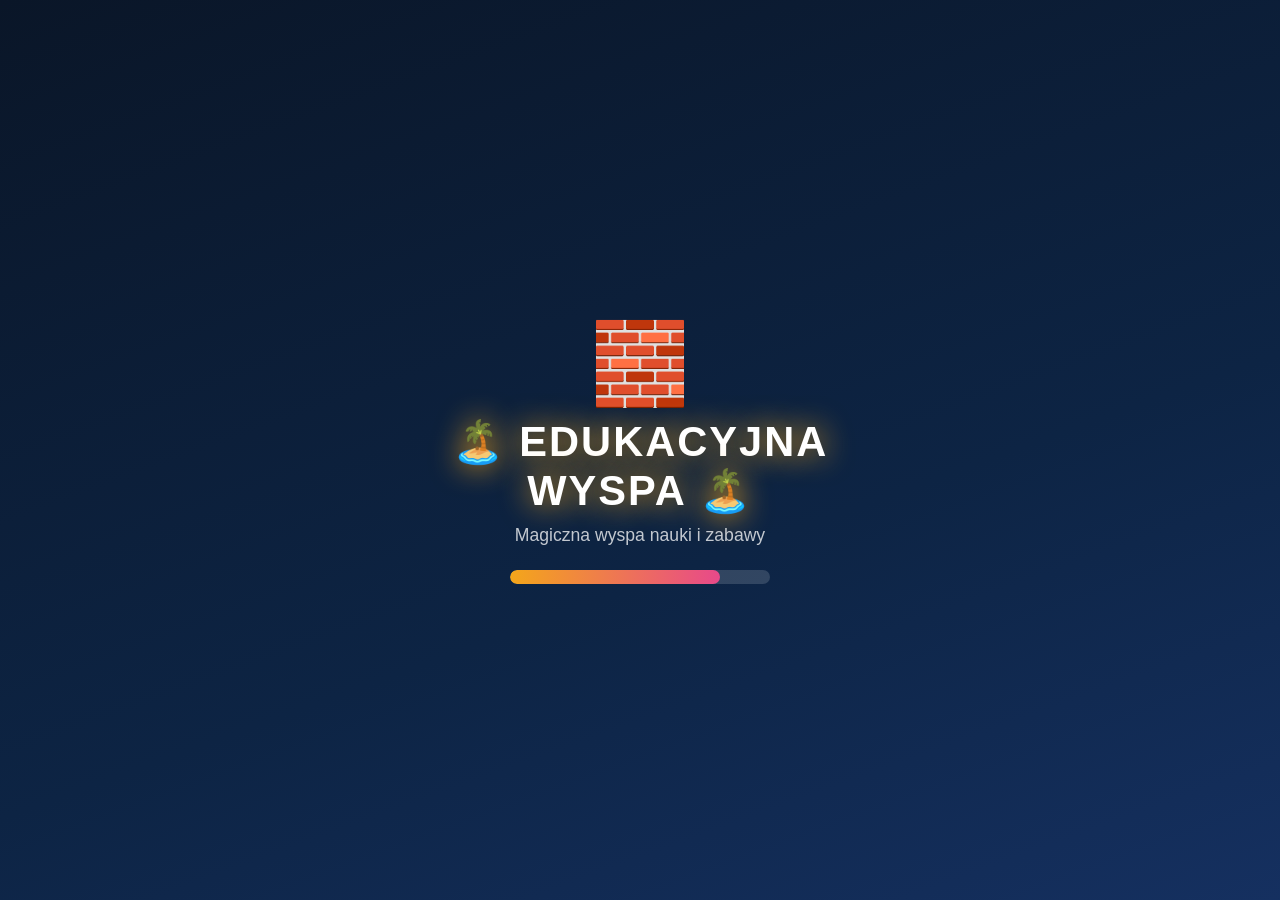
==== commit 5417546e: "Add files via upload" ====
--- a/index.html
+++ b/index.html
@@ -6,7 +6,6 @@
 <meta name="theme-color" content="#0a1628">
 <meta name="apple-mobile-web-app-capable" content="yes">
 <meta name="apple-mobile-web-app-status-bar-style" content="black-translucent">
-<meta name="mobile-web-app-capable" content="yes">
 <title>Edukacyjna Wyspa</title>
 <link rel="manifest" href="manifest.json">
 <link rel="icon" type="image/svg+xml" href="icon.svg">
@@ -36,6 +35,7 @@
   <div id="map-greeting" style="z-index:2;font-size:1rem;font-weight:700;color:var(--gold);margin-bottom:4px;min-height:20px"></div>
   <div class="hud">
     <div class="hud-chip">⭐ <span id="hud-stars">0</span></div>
+    <div class="hud-chip coin-chip">🪙 <span id="hud-coins">0</span></div>
     <div class="hud-chip">🏆 Poziom <span id="hud-level">1</span></div>
     <div class="hud-chip"><div class="level-bar-wrap"><div class="level-bar" id="hud-levelbar"></div></div></div>
   </div>
@@ -47,6 +47,7 @@
   <div class="portal-grid" id="portal-grid"></div>
   <div class="map-bottom-row">
     <button class="map-mini-btn" onclick="goToScreen('s-ach');renderAchievements()">🏅 Osiągnięcia</button>
+    <button class="map-mini-btn" onclick="goToScreen('s-shop');renderShop()">🛒 Sklepik</button>
     <button class="map-mini-btn" onclick="goToScreen('s-board');initBoard()">🎨 Tablica</button>
     <button class="map-mini-btn" onclick="goToScreen('s-cert');renderCertificate()">📜 Certyfikat</button>
     <button class="map-mini-btn" id="install-btn" onclick="installPWA()" style="display:none">📲 Zainstaluj</button>
@@ -59,7 +60,7 @@
   <div class="game-screen" style="justify-content:center">
     <div class="game-title" style="color:var(--gold)">👋 Witaj na Wyspie!</div>
     <div class="game-subtitle">Jak masz na imię?</div>
-    <input id="name-input" maxlength="12" placeholder="Twoje imię"
+    <input id="name-input" maxlength="12" placeholder="Twoje imię" onfocus="narrateNameInput()"
       style="font-size:1.2rem;padding:12px 18px;border-radius:16px;border:3px solid var(--gold);background:rgba(255,255,255,.1);color:#fff;text-align:center;width:min(280px,80vw);margin-bottom:6px">
     <div class="game-subtitle" style="margin-top:14px">Wybierz swojego bohatera:</div>
     <div id="avatar-picker" style="display:flex;flex-wrap:wrap;gap:10px;justify-content:center;max-width:340px;margin-bottom:18px"></div>
@@ -209,6 +210,7 @@
   <button class="tut-btn" onclick="playTutorial('z4','z4c')">❓</button>
   <div class="game-screen">
     <div class="game-title" style="color:var(--z4)">🎲 Edukacyjny Chińczyk</div>
+    <div class="players-row" id="chin-players"></div>
     <div class="chinczyk-info" id="chin-info">💙 Ty | 💚 Creeper</div>
     <div class="chinczyk-track" id="chin-track"></div>
     <div class="dice-display" id="dice-disp">🎲</div>
@@ -496,10 +498,75 @@
   <div class="game-screen"><div id="cert-box"></div>
     <button class="big-btn" onclick="window.print()" style="margin-top:16px">🖨️ Wydrukuj</button></div></div>
 
+<!-- ========== Z4D: WĘŻYK ========== -->
+<div class="screen" id="s-z4d"><button class="back-btn" onclick="goBack()">← Gry</button><button class="tut-btn" onclick="playTutorial('z4','z4d')">❓</button>
+  <div class="game-screen"><div class="game-title" style="color:var(--z4)">🐍 Wężyk</div>
+    <div class="diff-row" id="snake-diff"></div>
+    <div class="snake-score" id="snake-score">Jabłka: 0</div>
+    <canvas id="snake-canvas" width="300" height="300"></canvas>
+    <div class="dpad">
+      <button class="sp"></button><button onclick="snakeDir(0,-1)">⬆️</button><button class="sp"></button>
+      <button onclick="snakeDir(-1,0)">⬅️</button><button onclick="snakeTogglePause()" id="snake-pause">⏸️</button><button onclick="snakeDir(1,0)">➡️</button>
+      <button class="sp"></button><button onclick="snakeDir(0,1)">⬇️</button><button class="sp"></button>
+    </div>
+    <button class="big-btn green" onclick="initSnake()" style="margin-top:10px">🔄 Nowa gra</button></div></div>
+
+<!-- ========== Z4E: KOLOROWA KOSTKA ========== -->
+<div class="screen" id="s-z4e"><button class="back-btn" onclick="goBack()">← Gry</button><button class="tut-btn" onclick="playTutorial('z4','z4e')">❓</button>
+  <div class="game-screen"><div class="game-title" style="color:var(--z4)">🧊 Kolorowa Kostka</div>
+    <div class="diff-row" id="cube-diff"></div>
+    <div class="cube-label">🎯 Ułóż tak jak na wzorze:</div>
+    <div class="cube-target" id="cube-target"></div>
+    <div class="cube-label">👇 Dotykaj pola, aby zmienić kolor:</div>
+    <div class="cube-board" id="cube-board"></div>
+    <div class="palette" id="cube-palette" style="margin-top:8px"></div>
+    <button class="big-btn green" onclick="initCube()" style="margin-top:10px">🔄 Nowa kostka</button></div></div>
+
+<!-- ========== Z3D: PORÓWNYWANIE LICZB ========== -->
+<div class="screen" id="s-z3d"><button class="back-btn" onclick="goBack()">← Matematyka</button><button class="tut-btn" onclick="playTutorial('z3','z3d')">❓</button>
+  <div class="game-screen"><div class="game-title" style="color:var(--cyan)">⚖️ Co jest większe?</div>
+    <div class="game-subtitle">Wybierz znak: większe, mniejsze czy równe?</div>
+    <div class="compare-row" id="compare-row"></div>
+    <div class="compare-ops" id="compare-ops"></div>
+    <button class="big-btn cyan" onclick="nextCompare()" style="margin-top:14px">Następne →</button></div></div>
+
+<!-- ========== Z5E: CO NIE PASUJE ========== -->
+<div class="screen" id="s-z5e"><button class="back-btn" onclick="goBack()">← Logika</button><button class="tut-btn" onclick="playTutorial('z5','z5e')">❓</button>
+  <div class="game-screen"><div class="game-title" style="color:var(--z5)">🤔 Co tu nie pasuje?</div>
+    <div class="game-subtitle" id="odd-sub">Dotknij obrazek, który nie pasuje do reszty!</div>
+    <div class="shape-opts" id="odd-grid" style="flex-wrap:wrap;max-width:360px"></div>
+    <button class="big-btn purple" onclick="nextOddOne()" style="margin-top:14px">Następne →</button></div></div>
+
+<!-- ========== SKLEPIK ========== -->
+<div class="screen" id="s-shop"><button class="back-btn" onclick="goBack()">← Mapa</button>
+  <div class="game-screen"><div class="game-title" style="color:var(--gold)">🛒 Sklepik</div>
+    <div class="game-subtitle" id="shop-coins">Masz 🪙 0 monet</div>
+    <div class="shop-grid" id="shop-grid"></div></div></div>
+
+<!-- ========== PIN RODZICA ========== -->
+<div class="pin-overlay" id="pin-overlay">
+  <div class="pin-box">
+    <h2 id="pin-title" style="font-size:1.2rem">🔒 Panel rodzica</h2>
+    <div class="pin-msg" id="pin-msg">Podaj kod PIN</div>
+    <div class="pin-display" id="pin-display"></div>
+    <div class="pin-pad" id="pin-pad"></div>
+    <button class="big-btn ghost" onclick="closePin()" style="margin-top:12px;width:100%">Anuluj</button>
+  </div>
+</div>
+
+<!-- ========== BLOKADA CZASOWA ========== -->
+<div class="lock-overlay" id="lock-overlay">
+  <div style="font-size:4.5rem">🌙</div>
+  <div style="font-size:1.6rem;font-weight:900;color:var(--gold);margin:14px 0">Koniec grania na dziś!</div>
+  <div style="opacity:.85;max-width:320px">Dzienny czas zabawy minął. Czas odpocząć! 😴<br>Rodzic może odblokować kodem PIN.</div>
+  <button class="big-btn" style="margin-top:20px" onclick="unlockWithPin()">🔓 Odblokuj (rodzic)</button>
+</div>
+
 <!-- ========== OVERLAYS ========== -->
 <div id="hint-layer"></div>
 <div class="hint-toast" id="hint-toast"></div>
 <div class="mascot-pop" id="mascot-pop">👽</div>
-<script src="app.js"></script>
+
+<script src="app.js" defer></script>
 </body>
 </html>
--- a/styles.css
+++ b/styles.css
@@ -382,3 +382,60 @@
 /* parent panel timer */
 .timer-warn{position:fixed;inset:0;background:rgba(0,0,0,.85);display:none;align-items:center;justify-content:center;z-index:7000;flex-direction:column;text-align:center;padding:30px}
 .timer-warn.show{display:flex}
+/* ---------- ROZSZERZENIE 3: gry, sklepik, PIN, blokada ---------- */
+#s-z4d,#s-z4e{background:linear-gradient(160deg,#001a00,#002d00,#001a10)}
+/* HUD monety */
+.coin-chip{background:rgba(255,210,60,.16);border-color:rgba(255,210,60,.5)}
+/* wybór liczby graczy */
+.players-row{display:flex;gap:8px;justify-content:center;flex-wrap:wrap;margin-bottom:10px}
+.player-btn{background:rgba(86,194,117,.15);border:2px solid var(--z4);color:#fff;border-radius:16px;padding:8px 14px;font-size:.9rem;font-weight:700;cursor:pointer}
+.player-btn.active{background:var(--z4)}
+/* wężyk */
+#snake-canvas{display:block;background:#03240a;border:3px solid var(--z4);border-radius:12px;touch-action:none;max-width:100%;height:auto}
+.snake-score{font-size:1.2rem;font-weight:800;color:var(--z4);text-align:center;margin:6px 0}
+.dpad{display:grid;grid-template-columns:repeat(3,56px);grid-template-rows:repeat(3,56px);gap:6px;justify-content:center;margin-top:10px}
+.dpad button{font-size:1.6rem;border-radius:14px;border:2px solid var(--z4);background:rgba(86,194,117,.15);color:#fff;cursor:pointer}
+.dpad .sp{visibility:hidden}
+/* kolorowa kostka */
+.cube-target,.cube-board{display:grid;grid-template-columns:repeat(3,1fr);gap:5px;width:150px;margin:6px auto}
+.cube-board{width:210px;gap:7px}
+.cube-cell{aspect-ratio:1;border-radius:8px;cursor:pointer;border:2px solid rgba(255,255,255,.25)}
+.cube-board .cube-cell:active{transform:scale(.92)}
+.cube-label{text-align:center;font-size:.85rem;opacity:.8;margin:4px 0}
+/* porównywanie liczb */
+.compare-row{display:flex;align-items:center;justify-content:center;gap:18px;margin:14px 0}
+.compare-side{font-size:1.4rem;text-align:center;min-width:90px}
+.compare-side .cnum{font-size:2.4rem;font-weight:900;color:var(--cyan)}
+.compare-emojis{font-size:1.3rem;max-width:110px;line-height:1.3}
+.compare-ops{display:flex;gap:14px;justify-content:center}
+.compare-op{width:74px;height:74px;border:3px solid var(--cyan);background:rgba(61,213,243,.12);color:var(--cyan);border-radius:16px;font-size:2.2rem;font-weight:900;cursor:pointer}
+.compare-op:active{transform:scale(.9)} .compare-op.correct{background:var(--green);border-color:var(--green);color:#fff} .compare-op.wrong{background:var(--red);border-color:var(--red);color:#fff}
+/* sklepik */
+#s-shop{background:linear-gradient(160deg,#1a1400,#2d2400,#0d1020);overflow-y:auto}
+.shop-grid{display:grid;grid-template-columns:repeat(auto-fill,minmax(140px,1fr));gap:12px;max-width:520px;width:100%;padding:8px}
+.shop-item{background:rgba(255,255,255,.08);border:2px solid rgba(255,210,60,.4);border-radius:16px;padding:14px 10px;text-align:center}
+.shop-item.owned{border-color:var(--green)}
+.shop-item .si-emoji{font-size:2.4rem}
+.shop-item .si-name{font-size:.85rem;font-weight:700;margin:6px 0}
+.shop-item .si-buy{background:var(--gold);color:#000;border:none;border-radius:14px;padding:8px 12px;font-weight:800;cursor:pointer;font-size:.85rem;width:100%}
+.shop-item .si-buy:disabled{opacity:.5}
+/* PIN / blokada rodzicielska */
+.pin-overlay{position:fixed;inset:0;background:rgba(0,0,0,.88);display:none;align-items:center;justify-content:center;z-index:8000;padding:20px}
+.pin-overlay.show{display:flex}
+.pin-box{background:#13203a;border:2px solid var(--gold);border-radius:20px;padding:24px;max-width:340px;width:100%;text-align:center}
+.pin-display{font-size:2.4rem;letter-spacing:10px;min-height:44px;margin:12px 0;color:var(--gold)}
+.pin-pad{display:grid;grid-template-columns:repeat(3,1fr);gap:10px;margin-top:10px}
+.pin-pad button{font-size:1.5rem;font-weight:800;padding:14px;border-radius:14px;border:2px solid rgba(255,255,255,.25);background:rgba(255,255,255,.08);color:#fff;cursor:pointer}
+.pin-pad button:active{background:rgba(255,255,255,.2)}
+.pin-msg{font-size:.9rem;opacity:.85;margin-top:8px;min-height:20px}
+.lock-overlay{position:fixed;inset:0;background:linear-gradient(160deg,#1a0a0a,#2d0f0f);display:none;flex-direction:column;align-items:center;justify-content:center;z-index:8500;padding:30px;text-align:center}
+.lock-overlay.show{display:flex}
+/* przełącznik ustawień w panelu rodzica */
+.set-toggle{display:flex;justify-content:space-between;align-items:center;padding:8px 0;border-bottom:1px solid rgba(255,255,255,.1);font-size:.92rem}
+.set-toggle button{padding:6px 14px;border-radius:12px;border:none;font-weight:700;cursor:pointer;color:#fff}
+.set-on{background:var(--green)} .set-off{background:#555}
+/* motywy mapy ze sklepiku */
+body.theme-gold #s-map{background:linear-gradient(160deg,#3a2c00,#5c4600,#1a1400)!important}
+body.theme-gold .map-title{color:#ffd23d!important}
+body.theme-ocean #s-map{background:linear-gradient(160deg,#012a3a,#01405c,#001018)!important}
+body.theme-ocean .map-title{color:#3dd5f3!important}
